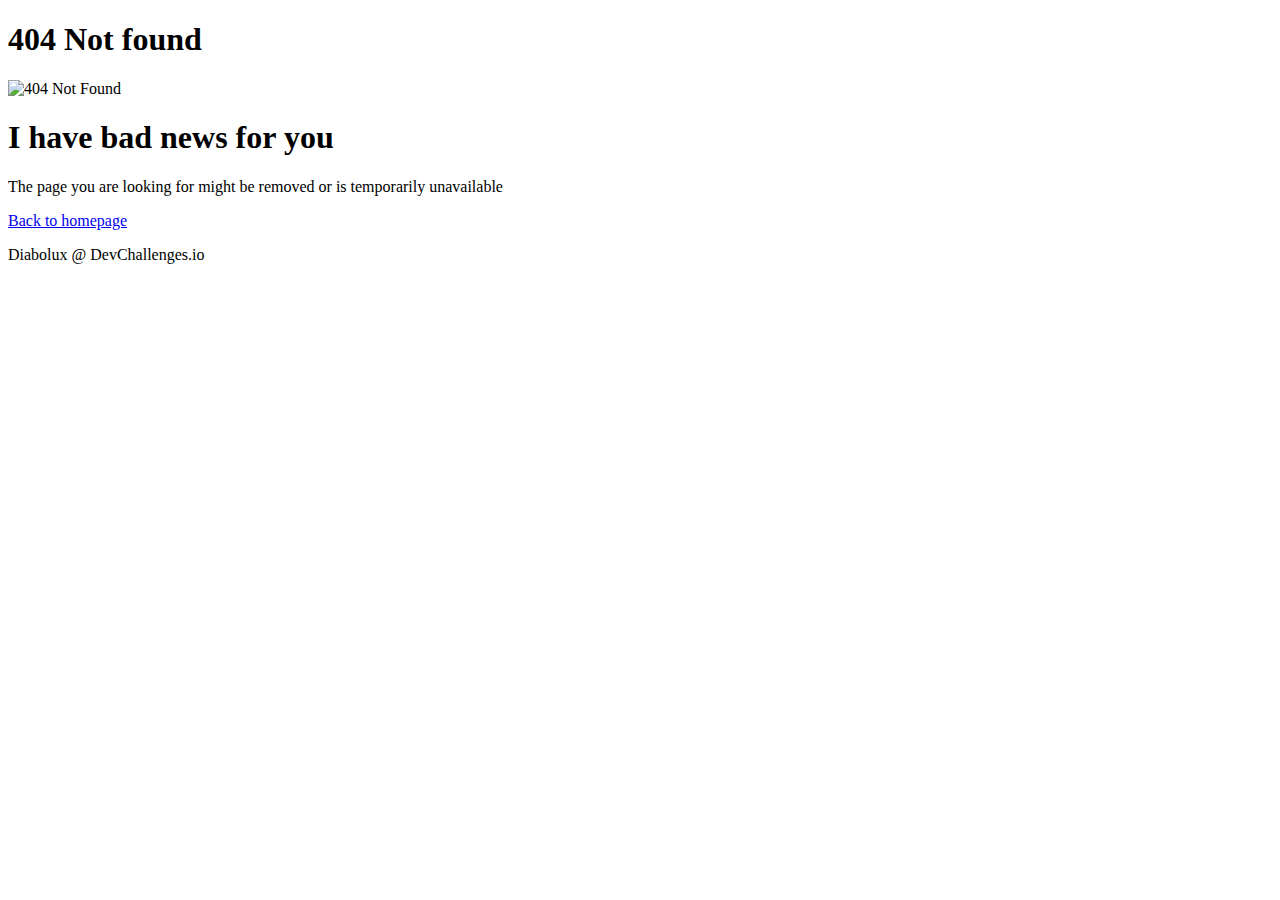
==== index.html @ 39dc9ee2 "Create index.html" ====
<!DOCTYPE html>
<html>

<head>
    <meta charset="utf-8" />
    <link rel="stylesheet" href="style.css" />
    <title>404 NOT FOUND</title>
</head>

<body>
    <header>
        <h1>404 Not found</h1>
    </header>
    <section id="content">
        <div id="image"><img src="Scarecrow.png" alt="404 Not Found"></div>
        <section id="aside">
            <div id="text">
                <h1>I have bad news for you</h1>
                <p>The page you are looking for might be removed or is temporarily unavailable</p>
            </div>
            <div>
                <p><a href="#" id="button_home">Back to homepage</a> </p>
            </div>
        </section>
    </section>
    <footer>
        <p>Diabolux @ DevChallenges.io</p>
    </footer>

</body>

</html>
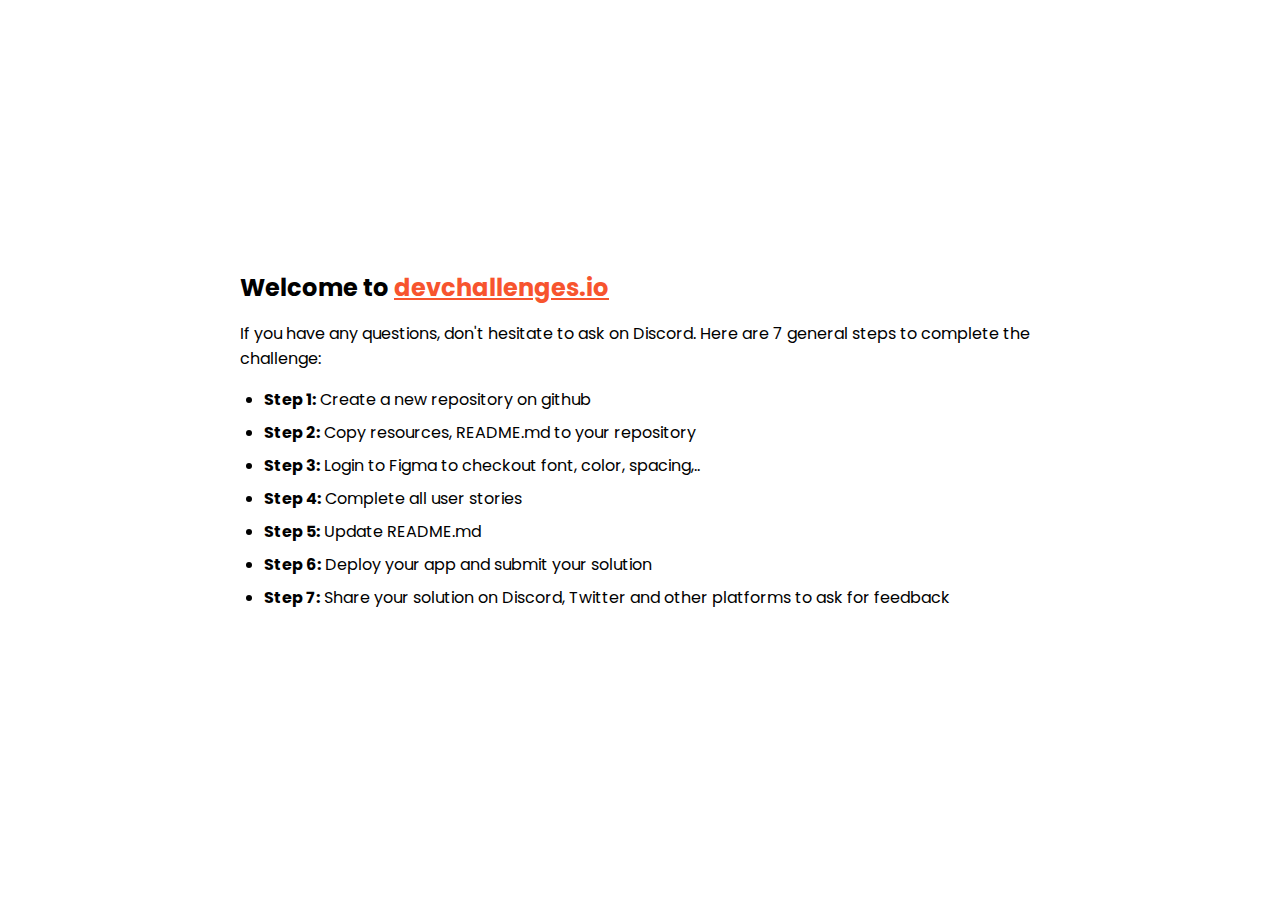
==== commit f35c5177: "Test commit" ====
--- a/index.html
+++ b/index.html
@@ -1,32 +1,95 @@
 <!DOCTYPE html>
-<html>
+<html lang="en">
+  <head>
+    <meta charset="utf-8" />
+    <meta
+      name="viewport"
+      content="width=device-width, initial-scale=1,
+  maximum-scale=5"
+    />
 
-<head>
-    <meta charset="utf-8" />
-    <link rel="stylesheet" href="style.css" />
-    <title>404 NOT FOUND</title>
-</head>
+    <link rel="icon" href="devchallenges.png" />
 
-<body>
-    <header>
-        <h1>404 Not found</h1>
-    </header>
-    <section id="content">
-        <div id="image"><img src="Scarecrow.png" alt="404 Not Found"></div>
-        <section id="aside">
-            <div id="text">
-                <h1>I have bad news for you</h1>
-                <p>The page you are looking for might be removed or is temporarily unavailable</p>
-            </div>
-            <div>
-                <p><a href="#" id="button_home">Back to homepage</a> </p>
-            </div>
-        </section>
-    </section>
-    <footer>
-        <p>Diabolux @ DevChallenges.io</p>
-    </footer>
+    <link
+      rel="shortcut icon"
+      type="image/x-icon"
+      href="https://devchallenges.io/"
+    />
 
-</body>
+    <link
+      href="https://fonts.googleapis.com/css2?family=Poppins:wght@400;500&display=swap"
+      rel="stylesheet"
+    />
 
-</html>+    <title>Devchallenges</title>
+
+    <style>
+      body {
+        font-family: "Poppins", sans-serif;
+      }
+
+      ul {
+        padding-left: 24px;
+      }
+
+      li {
+        margin-bottom: 8px;
+      }
+
+      .welcome {
+        max-width: 800px;
+        margin: 0 auto;
+      }
+
+      .welcome-text {
+        margin-top: 30vh;
+        font-weight: 500;
+      }
+
+      .welcome-text p {
+        font-size: 1rem;
+        font-weight: 400;
+      }
+
+      .welcome-text h1 {
+        font-size: 1.5rem;
+      }
+
+      .welcome-text a {
+        color: #f7542e;
+      }
+    </style>
+  </head>
+  <body>
+    <div class="welcome">
+      <div class="welcome-text">
+        <h1>
+          Welcome to
+          <a href="https://devchallenges.io/" target="_blank"
+            >devchallenges.io</a
+          >
+        </h1>
+
+        <p>
+          If you have any questions, don't hesitate to ask on Discord. Here are
+          7 general steps to complete the challenge:
+        </p>
+      </div>
+
+      <ul>
+        <li><b>Step 1:</b> Create a new repository on github</li>
+        <li><b>Step 2:</b> Copy resources, README.md to your repository</li>
+        <li>
+          <b>Step 3:</b> Login to Figma to checkout font, color, spacing,..
+        </li>
+        <li><b>Step 4:</b> Complete all user stories</li>
+        <li><b>Step 5:</b> Update README.md</li>
+        <li><b>Step 6:</b> Deploy your app and submit your solution</li>
+        <li>
+          <b>Step 7:</b> Share your solution on Discord, Twitter and other
+          platforms to ask for feedback
+        </li>
+      </ul>
+    </div>
+  </body>
+</html>
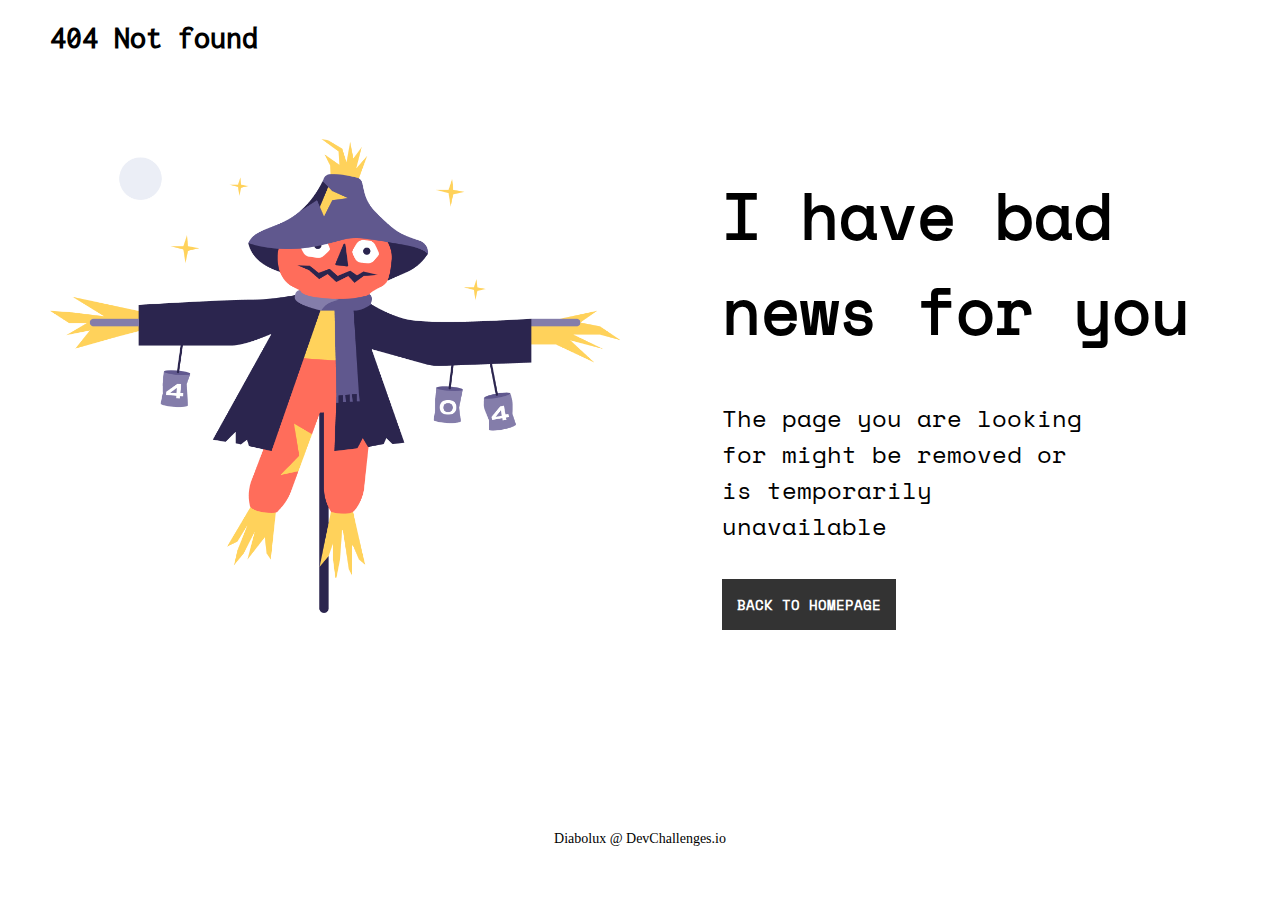
==== commit 8a805f09: "Rename site.html to index.html" ====
--- a/index.html
+++ b/index.html
@@ -1,95 +1,32 @@
 <!DOCTYPE html>
-<html lang="en">
-  <head>
+<html>
+
+<head>
     <meta charset="utf-8" />
-    <meta
-      name="viewport"
-      content="width=device-width, initial-scale=1,
-  maximum-scale=5"
-    />
+    <link rel="stylesheet" href="style.css" />
+    <title>404 NOT FOUND</title>
+</head>
 
-    <link rel="icon" href="devchallenges.png" />
+<body>
+    <header>
+        <h1>404 Not found</h1>
+    </header>
+    <section id="content">
+        <div id="image"><img src="Scarecrow.png" alt="404 Not Found"></div>
+        <section id="aside">
+            <div id="text">
+                <h1>I have bad news for you</h1>
+                <p>The page you are looking for might be removed or is temporarily unavailable</p>
+            </div>
+            <div>
+                <p><a href="#" id="button_home">Back to homepage</a> </p>
+            </div>
+        </section>
+    </section>
+    <footer>
+        <p>Diabolux @ DevChallenges.io</p>
+    </footer>
 
-    <link
-      rel="shortcut icon"
-      type="image/x-icon"
-      href="https://devchallenges.io/"
-    />
+</body>
 
-    <link
-      href="https://fonts.googleapis.com/css2?family=Poppins:wght@400;500&display=swap"
-      rel="stylesheet"
-    />
-
-    <title>Devchallenges</title>
-
-    <style>
-      body {
-        font-family: "Poppins", sans-serif;
-      }
-
-      ul {
-        padding-left: 24px;
-      }
-
-      li {
-        margin-bottom: 8px;
-      }
-
-      .welcome {
-        max-width: 800px;
-        margin: 0 auto;
-      }
-
-      .welcome-text {
-        margin-top: 30vh;
-        font-weight: 500;
-      }
-
-      .welcome-text p {
-        font-size: 1rem;
-        font-weight: 400;
-      }
-
-      .welcome-text h1 {
-        font-size: 1.5rem;
-      }
-
-      .welcome-text a {
-        color: #f7542e;
-      }
-    </style>
-  </head>
-  <body>
-    <div class="welcome">
-      <div class="welcome-text">
-        <h1>
-          Welcome to
-          <a href="https://devchallenges.io/" target="_blank"
-            >devchallenges.io</a
-          >
-        </h1>
-
-        <p>
-          If you have any questions, don't hesitate to ask on Discord. Here are
-          7 general steps to complete the challenge:
-        </p>
-      </div>
-
-      <ul>
-        <li><b>Step 1:</b> Create a new repository on github</li>
-        <li><b>Step 2:</b> Copy resources, README.md to your repository</li>
-        <li>
-          <b>Step 3:</b> Login to Figma to checkout font, color, spacing,..
-        </li>
-        <li><b>Step 4:</b> Complete all user stories</li>
-        <li><b>Step 5:</b> Update README.md</li>
-        <li><b>Step 6:</b> Deploy your app and submit your solution</li>
-        <li>
-          <b>Step 7:</b> Share your solution on Discord, Twitter and other
-          platforms to ask for feedback
-        </li>
-      </ul>
-    </div>
-  </body>
 </html>
--- a/style.css
+++ b/style.css
@@ -0,0 +1,125 @@
+@font-face
+{
+    font-family: 'Inconsolata';
+    src: url('fonts/Inconsolata/Inconsolata-VariableFont_wdth\,wght.ttf');
+    font-weight: normal;
+    font-style: normal;
+}
+
+@font-face
+{
+    font-family: 'Space-mono';
+    src: url('fonts/Space_Mono/SpaceMono-Regular.ttf');
+    font-weight: normal;
+    font-style: normal;
+}
+
+body
+{
+    max-width: 1440px;
+    margin: auto;
+}
+
+header
+{
+    margin-left: 50px;
+    margin-bottom: 70px;
+    font-family: Inconsolata, Arial, "Helvetica Neue", Helvetica, sans-serif;
+}
+
+#content
+{
+    display: flex;
+    align-items: center;
+    margin-bottom: 50px;
+    justify-content: center;
+    
+}
+
+#image
+{   
+    text-align: center;
+    
+}
+
+#image img
+{
+    width: 85%;  
+}
+
+#aside
+{
+    flex-direction: column;
+    margin-left: 50px;
+    /* margin-right: 200px; */
+}
+
+#text h1
+{
+    font-family: Space-mono;
+    font-weight: bold;
+    font-size: 64px;
+    max-width: 586;
+}
+
+#text p
+{
+    font-family: Space-mono;
+    max-width: 381px;
+    font-size: 24px;
+    margin-bottom: 50px;
+}
+
+#button_home
+{
+    font-family: Space-mono;
+    font-size: 14px;
+    font-weight: bold;
+    padding: 15px;
+    background-color: #333333;
+    color: white;
+    text-decoration: none;
+    text-transform: uppercase;
+}
+
+footer
+{
+    font-family: Montserrat;
+    margin-top: 200px;
+    text-align: center;
+    font-size: 14px;
+}
+
+@media all and (max-width: 900px)
+{
+    body
+    {
+        width: auto;
+        height: auto;
+    }
+
+    #content
+    {
+        flex-direction: column;
+    }
+
+    #text h1
+    {
+        font-size: 48px;
+    }
+
+    #text p
+    {
+        font-size: 18px;
+    }
+
+    #image img
+    {
+        width: 60%;
+    }
+
+    footer
+    {
+        margin-top: 100px;
+    }
+}